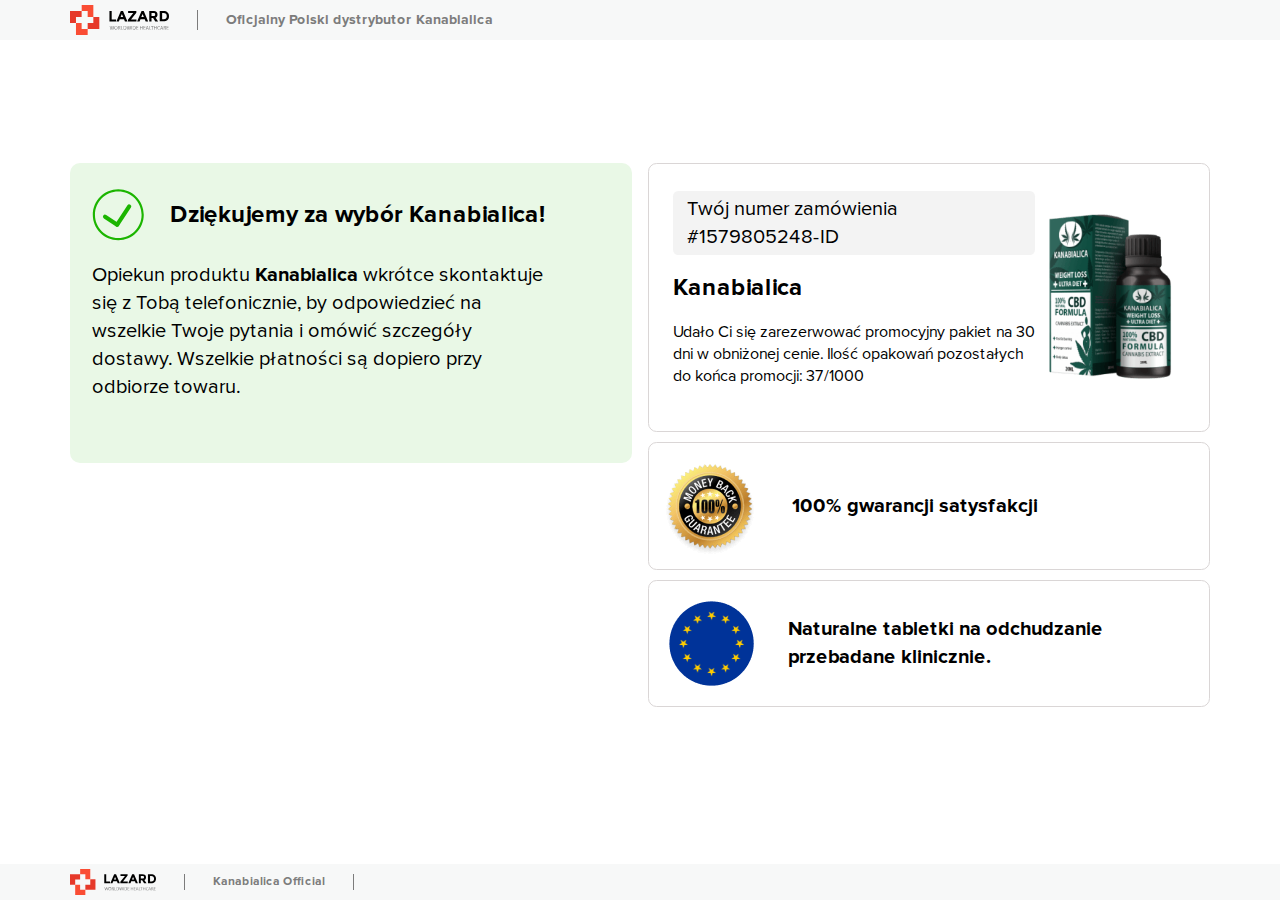
==== thanks/index.html @ 53ec066b "Add files via upload" ====
<!DOCTYPE html>
<html lang="PL">
  <head>
    <title>Dziękujemy za wybór Kanabialica!</title>
    <meta charset="UTF-8">
    <meta name="viewport" content="width=device-width, initial-scale=1">
    <link rel="shortcut icon" href="favicon.ico">
    <link rel="stylesheet" href="bootstrap.min.css">
    <link rel="stylesheet" href="fonts.css">
    <link rel="stylesheet" href="style.css">

	<script>
		function getRndInteger(min, max) {
			return Math.floor(Math.random() * (max - min + 1) ) + min;
		}
		var id = getRndInteger(1000001, 9999999999);
	</script>
	


  </head>
  <body>
    <div class="d-flex flex-column justify-content-between h-100">
      <!-- header-->
      <header class="header">
        <div class="container">
          <div class="d-flex align-items-center">
            <div class="logo header-logo"><a href="#"><img loading="lazy" class="logo__img" src="logo.svg" alt="logo"></a></div>
            <p class="header__text m-0">Oficjalny Polski dystrybutor <span class="current-product__name">Kanabialica</span><span class="country"></span></p>
          </div>
        </div>
      </header>
      <!-- main-->
      <main class="main">
        <div class="container">
          <div class="row">
            <div class="order__content clearfix">
              <div class="col-md-6 float-md-left pr-md-2">
                <div class="order-info__content order-info__content_light_green mb-sm-3 mb-2">
                  <div class="order-info__info-line">
                    <div class="d-flex align-items-center"><img loading="lazy" class="order-is-issued__img" src="order_green.svg" alt="order">
                      <p class="order-info__title m-0">Dziękujemy za wybór Kanabialica!</p>
                    </div>
                  </div>
                  <p class="order-info__text m-0">Opiekun produktu <b>Kanabialica</b> wkrótce skontaktuje się z Tobą telefonicznie, by odpowiedzieć na wszelkie Twoje pytania i omówić szczegóły dostawy. Wszelkie płatności są dopiero przy odbiorze towaru.</p>

				
                </div>
              </div>
              <div class="col-md-6 float-md-right pl-md-2">
                <div class="order-product__content mb-3">
                  <div class="order-product__item current-product">
                    <div class="d-flex align-items-center justify-content-between">
                      <div class="order-product-spec-wrap">
                        <p class="order-id">Twój numer zamówienia <span class="order-id__value">#<script>document.write(id);</script>-ID</span></p>
                        <p class="current-product__text"><span class="current-product__name">Kanabialica</span></p>
                        <p class="current-product__description m-0"><p>Udało Ci się zarezerwować promocyjny pakiet na 30 dni w obniżonej cenie.
Ilość opakowań pozostałych do końca promocji: 37/1000</p></p>
                      </div><img loading="lazy" class="current-product__img" src="wpqadiw8nw62tyg4ztlcahw9n49wv27wvltzs8txfn76tml28gtftm4.png"  width="150" alt="product">
                    </div>
                  </div>
                  
                  <div class="order-product__item product-guarantee">
                    <div class="d-flex align-items-center"><img loading="lazy" class="label label_img guarantee-label_img" src="guarantee.png" alt="guarantee">
                      <p class="product-guarantee_text">100% gwarancji satysfakcji</p>
                    </div>
                  </div>
                  <div class="order-product__item product-confirmed">
                    <div class="d-flex align-items-center"><img loading="lazy" class="label label_img" src="confirmed.png" alt="confirmed">
                      <p class="product-confirmed_text">Naturalne tabletki na odchudzanie przebadane klinicznie.</p>
                    </div>
                  </div>
                </div>
              </div>
              
            </div>
          </div>
        </div>
      </main>
      <!-- footer-->
      <footer class="footer">
        <div class="container">
          <div class="d-flex align-items-center">
            <div class="company-about__content">
              <div class="logo footer-logo"><a href="#"><img loading="lazy" class="logo__img" src="logo.svg" alt="logo"></a></div>
            </div>
            <div class="footer-contacts__content">
              <div class="d-flex justify-content-between flex-xl-row flex-column">
                <p class="footer_address__text m-0">Kanabialica Official</p>
               
              </div>
            </div>
          </div>
        </div>
      </footer>
    </div>
  </body>
</html>
---- thanks/fonts.css ----
@font-face {
	font-family: 'Proxima Nova';
	src: url('ProximaNova-Light.woff2') format('woff2'), url('ProximaNova-Light.woff') format('woff');
	font-weight: 300;
	font-style: normal
}
@font-face {
	font-family: 'Proxima Nova';
	src: url('ProximaNova-Regular.woff') format('woff2'), url('ProximaNova-Regular.woff') format('woff');
	font-weight: 400;
	font-style: normal
}
@font-face {
	font-family: 'Proxima Nova';
	src: url('ProximaNova-Bold.woff2') format('woff2'), url('ProximaNova-Bold.woff') format('woff');
	font-weight: 700;
	font-style: normal
}
---- thanks/style.css ----
/*
 * main
 */
html,
body {
  height: 100%;
}
body {
  font-family: 'Proxima Nova', sans-serif;
  font-weight: 400;
  font-size: 100%;
  color: #000;
  overflow-x: hidden;
}
@media (min-width: 1200px) {
  .container {
    max-width: 1170px;
  }
}
a {
  color: #00a3ff;
  text-decoration: underline;
}
a:hover {
  color: #00a3ff;
  text-decoration: none;
}
p {
  line-height: 140%;
}
img {
  max-width: 100%;
}
/*
 * style
 */
.header {
  padding: 5px 0;
  background-color: #f7f8f8;
}
.header-logo {
  margin: 0 28px 0 0;
}
.header__text {
  padding: 0 0 0 28px;
  font-family: 'Proxima Nova', sans-serif;
  font-weight: 700;
  font-size: 14px;
  color: #7c7c7c;
  border-left: 1px solid #7c7c7c;
}
.main {
  padding: 50px 0 68px;
}
.order-info__content {
  padding: 26px 80px 62px 22px;
  border-radius: 10px;
}
.order-info__content_light_green {
  background-color: #e9f8e6;
}
.order-info__info-line {
  margin: 0 0 20px;
}
.order-is-issued__img {
  margin: 0 26px 0 0;
}
.order-info__title {
  font-family: 'Proxima Nova', sans-serif;
  font-weight: 700;
  font-size: 24px;
}
.order-info__text {
  font-size: 20px;
}
.order-product__item {
  padding: 20px;
  margin: 0 0 10px;
  background-color: #fff;
  border: 1.71386px solid #dad6d6;
  border-radius: 8.56928px;
}
.order-product__item:last-child {
  margin: 0;
}
.current-product {
  padding: 24px;
}
.order-id {
  display: inline-block;
  padding: 4px 14px;
  font-size: 20px;
  background: rgba(196,196,196,0.2);
  border-radius: 5.14157px;
}
.current-product__text {
  font-family: 'Proxima Nova', sans-serif;
  font-weight: 700;
  font-size: 24px;
}
.current-product__description {
  font-size: 20px;
}
.label {
  margin: 0 34px 0 0;
}
.label-number {
  display: -webkit-box;
  display: -ms-flexbox;
  display: flex;
  -webkit-box-orient: vertical;
  -webkit-box-direction: normal;
      -ms-flex-direction: column;
          flex-direction: column;
  -webkit-box-align: center;
      -ms-flex-align: center;
          align-items: center;
  -webkit-box-pack: center;
      -ms-flex-pack: center;
          justify-content: center;
  min-width: 86px;
  height: 86px;
  border-radius: 50%;
  background-color: #ffe234;
}
.number__value {
  font-family: 'Proxima Nova', sans-serif;
  font-weight: 700;
  font-size: 45px;
}
.popularity-product__text,
.product-guarantee_text,
.product-confirmed_text {
  margin: 0;
  font-family: 'Proxima Nova', sans-serif;
  font-weight: 700;
  font-size: 20px;
}
.guarantee-label_img {
  margin: -2px 34px -9px -7px;
}
.other-suggestion__item {
  padding: 28px 22px 22px 16px;
}
.discount {
  padding: 18px 16px 18px 16px;
}
.order-suggestion-info__content {
  display: none;
}
.order-suggestion-info__content .order-info__title,
.order-suggestion-info__content .order-info__text {
  color: #fff;
}
.emoji__wrap {
  position: relative;
  min-width: 50px;
  margin: 0 0 0 30px;
}
.flag__wrap {
  position: absolute;
  top: 36%;
  left: -40%;
}
.flag {
  font-size: 1.5rem;
}
.discount__title {
  font-family: 'Proxima Nova', sans-serif;
  font-weight: 700;
  font-size: 24px;
}
.discount__text {
  margin: 0;
  font-family: 'Proxima Nova', sans-serif;
  font-weight: 700;
  font-size: 18px;
}
.product-image__content {
  position: relative;
  min-width: 80px;
  max-width: 80px;
  height: 80px;
  margin: 0 18px 0 0;
  padding: 8px;
  background-color: #fff;
  border-radius: 5px;
}
.product-num {
  position: absolute;
  top: -7px;
  left: -10px;
  display: -webkit-box;
  display: -ms-flexbox;
  display: flex;
  -webkit-box-orient: vertical;
  -webkit-box-direction: normal;
      -ms-flex-direction: column;
          flex-direction: column;
  -webkit-box-align: center;
      -ms-flex-align: center;
          align-items: center;
  -webkit-box-pack: center;
      -ms-flex-pack: center;
          justify-content: center;
  min-width: 27px;
  max-width: 27px;
  height: 27px;
  border-radius: 50%;
  background-color: #ffe234;
  font-family: 'Proxima Nova', sans-serif;
  font-weight: 700;
  font-size: 14px;
}
.product__img {
  display: block;
  margin: auto;
}
.product__name {
  margin: 0;
  font-family: 'Proxima Nova', sans-serif;
  font-weight: 700;
  font-size: 24px;
  color: #fff;
}
.product__description {
  margin: 0;
  font-family: 'Proxima Nova', sans-serif;
  font-weight: 700;
  font-size: 18px;
  color: #fff;
}
.product__link {
  font-family: 'Proxima Nova', sans-serif;
  font-weight: 700;
  font-size: 12px;
  color: #fff;
}
.product__link:hover {
  color: #fff;
}
.product-order__content {
  -ms-flex-negative: 0;
      flex-shrink: 0;
}
.price.price--old {
  margin: 0 0 10px;
  position: relative;
  font-family: 'Proxima Nova', sans-serif;
  font-weight: 700;
  font-size: 12px;
  color: #fff;
}
.price.price--old:before {
  content: "";
  position: absolute;
  top: 40%;
  right: 2px;
  left: -2px;
  width: calc(100% + 4px);
  height: 1px;
  background-color: #fff;
}
.price.price--new {
  margin: 0;
  font-family: 'Proxima Nova', sans-serif;
  font-weight: 700;
  font-size: 24px;
  color: #fff;
}
.product-order__btn {
  padding: 3px 8px;
  background: #ffe234;
  border-radius: 3px;
  font-family: 'Proxima Nova', sans-serif;
  font-weight: 700;
  font-size: 12px;
  color: #000 !important;
  text-decoration: none;
  cursor: pointer;
  border: none;
  outline: none;
}
.product-order__btn:hover {
  filter: saturate(2);
}
.product-order__btn:focus {
  outline: none;
}
.footer {
  padding: 5px 0;
  background-color: #f7f8f8;
}
.footer-logo {
  margin: 0 28px 0 0;
}
.footer-contacts__content {
  width: 100%;
  padding: 0 0 0 28px;
  border-left: 1px solid #7c7c7c;
}
.footer_address__text {
  padding: 0 28px 0 0;
  font-family: 'Proxima Nova', sans-serif;
  font-weight: 700;
  font-size: 12px;
  color: #7c7c7c;
  border-right: 1px solid #7c7c7c;
}
.footer-phone__text,
.footer-phone__link,
.footer-url__link {
  font-family: 'Proxima Nova', sans-serif;
  font-weight: 700;
  font-size: 12px;
  color: #7c7c7c;
  text-decoration: none;
  line-height: 140%;
}
.footer-phone__link:hover,
.footer-url__link:hover {
  color: #00a3ff;
}
@media (max-width: 1200px) {
  .footer_address__text {
    border-right: none;
  }
}
@media (min-width: 576px) and (max-width: 992px) {
  .order-info__content {
    padding: 14px;
  }
  .order-is-issued__img {
    max-width: 30px;
    margin: 0 14px 0 0;
  }
  .order-info__title,
  .order-info__text {
    font-size: 14px;
  }
  .order-product__item {
    padding: 12px;
  }
  .current-product {
    padding: 15px;
  }
  .order-id {
    margin: 0 0 8px;
    font-size: 12px;
  }
  .current-product__text {
    margin: 0 0 8px;
    font-size: 14px;
  }
  .current-product__description {
    font-size: 12px;
  }
  .current-product__img {
    max-width: 80px;
  }
  .label-number {
    min-width: 50px;
    height: 50px;
    margin: 0 20px 0 0;
  }
  .number__value {
    font-size: 26px;
  }
  .label_img {
    max-width: 50px;
  }
  .label {
    margin: 0 20px 0 0;
  }
  .other-suggestion__item {
    padding: 24px 18px;
  }
  .popularity-product__text,
  .product-guarantee_text,
  .product-confirmed_text {
    font-size: 12px;
  }
  .discount__title {
    font-size: 20px;
  }
  .discount__text {
    font-size: 12px;
  }
  .product__name {
    font-size: 14px;
  }
  .product__description {
    font-size: 12px;
  }
  .price.price--new {
    font-size: 20px;
  }
}
@media (max-width: 576px) {
  .header-logo,
  .footer-logo {
    min-width: 70px;
    margin: 0 14px 0 0;
  }
  .header__text {
    font-size: 12px;
    border-left: 1px solid rgba(123,124,124,0.2);
  }
  .footer-contacts__content {
    padding: 0 0 0 14px;
    border-left: 1px solid rgba(123,124,124,0.2);
  }
  .footer_address__text {
    padding: 0;
  }
  .main {
    padding: 14px 0;
  }
  .order-info__content {
    padding: 14px;
  }
  .order-is-issued__img {
    max-width: 30px;
    margin: 0 14px 0 0;
  }
  .order-info__title,
  .order-info__text {
    font-size: 14px;
  }
  .order-product__item {
    padding: 12px;
  }
  .current-product {
    padding: 15px;
  }
  .order-id {
    margin: 0 0 8px;
    font-size: 12px;
  }
  .current-product__text {
    margin: 0 0 8px;
    font-size: 14px;
  }
  .current-product__description {
    font-size: 12px;
  }
  .current-product__img {
    max-width: 80px;
  }
  .label-number {
    min-width: 50px;
    height: 50px;
    margin: 0 20px 0 0;
  }
  .number__value {
    font-size: 26px;
  }
  .label_img {
    max-width: 50px;
  }
  .label {
    margin: 0 20px 0 0;
  }
  .other-suggestion__item {
    padding: 24px 18px;
  }
  .popularity-product__text,
  .product-guarantee_text,
  .product-confirmed_text {
    font-size: 12px;
  }
  .discount__title {
    font-size: 20px;
  }
  .discount__text {
    font-size: 12px;
  }
  .product__name {
    font-size: 14px;
  }
  .product__description {
    font-size: 12px;
  }
  .price.price--new {
    font-size: 20px;
  }
}
@media (max-width: 374px) {
  .emoji__wrap {
    margin: 20px 0 0 0;
  }
  .other-suggestion__item .suggestion-product > .d-flex {
    -webkit-box-orient: vertical;
    -webkit-box-direction: normal;
        -ms-flex-direction: column;
            flex-direction: column;
  }
  .product-about__content {
    margin: 0 0 10px;
  }
  .product-order__content .price {
    margin: 0;
  }
  .product-order__content .d-flex {
    -webkit-box-orient: horizontal !important;
    -webkit-box-direction: normal !important;
        -ms-flex-direction: row !important;
            flex-direction: row !important;
    -webkit-box-align: center !important;
        -ms-flex-align: center !important;
            align-items: center !important;
    -ms-flex-pack: distribute !important;
        justify-content: space-around !important;
  }
  .product-order__btn {
    display: block;
    width: 100%;
    margin: 10px 0 0;
    text-align: center;
  }
}
/*
 * reset
 */
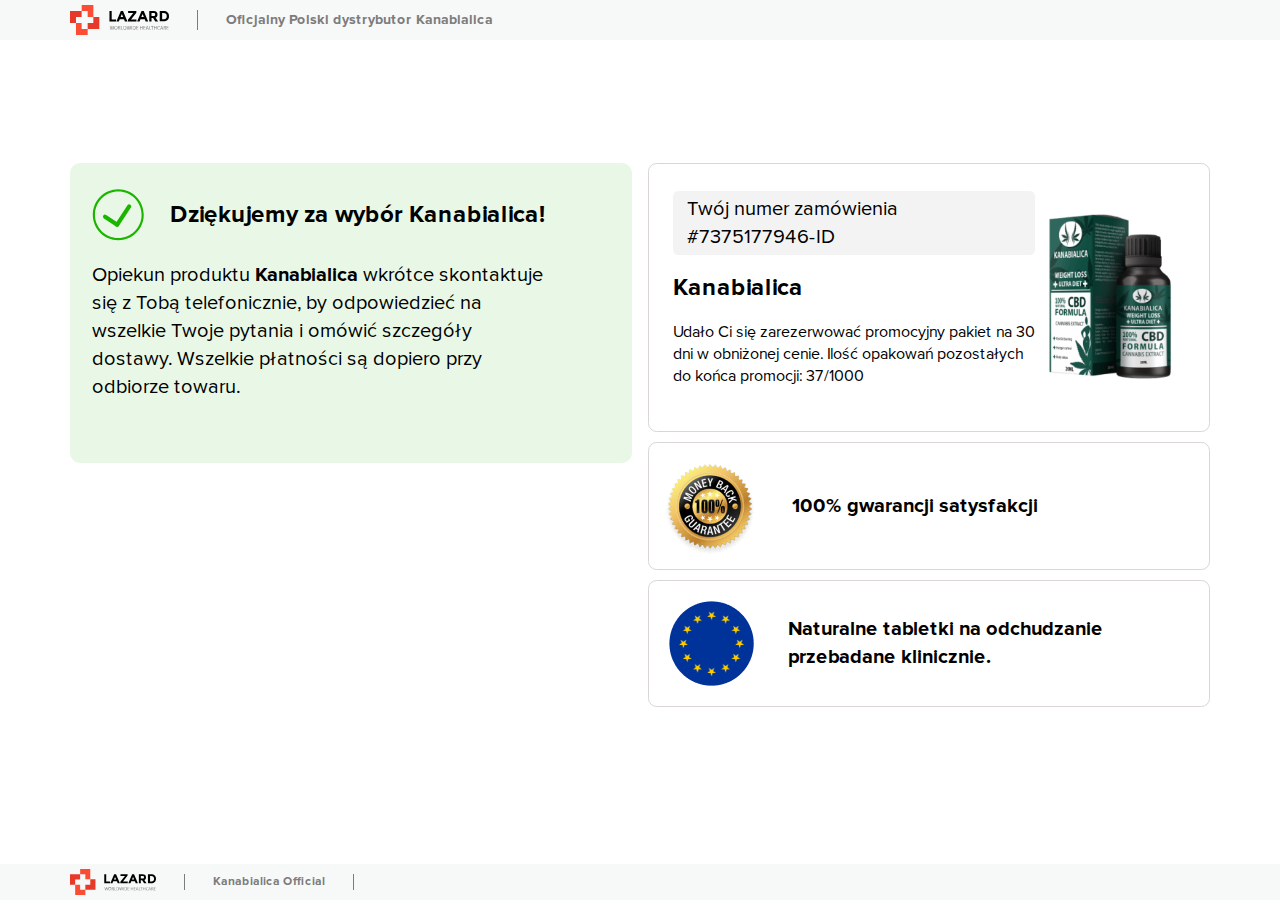
==== commit c0e2f6fd: "Add files via upload" ====
--- a/thanks/index.html
+++ b/thanks/index.html
@@ -16,8 +16,22 @@
 		var id = getRndInteger(1000001, 9999999999);
 	</script>
 	
+	<!-- Global site tag (gtag.js) - Google Ads: 447660383 -->
+	<script async src="https://www.googletagmanager.com/gtag/js?id=AW-447660383"></script>
+	<script>
+	  window.dataLayer = window.dataLayer || [];
+	  function gtag(){dataLayer.push(arguments);}
+	  gtag('js', new Date());
 
-
+	  gtag('config', 'AW-447660383');
+	</script>
+	<!-- Event snippet for Purchase conversion page -->
+	<script>
+	  gtag('event', 'conversion', {
+		  'send_to': 'AW-447660383/uJYJCJalyfIBEN-Cu9UB',
+		  'transaction_id': ''
+	  });
+</script>
   </head>
   <body>
     <div class="d-flex flex-column justify-content-between h-100">
